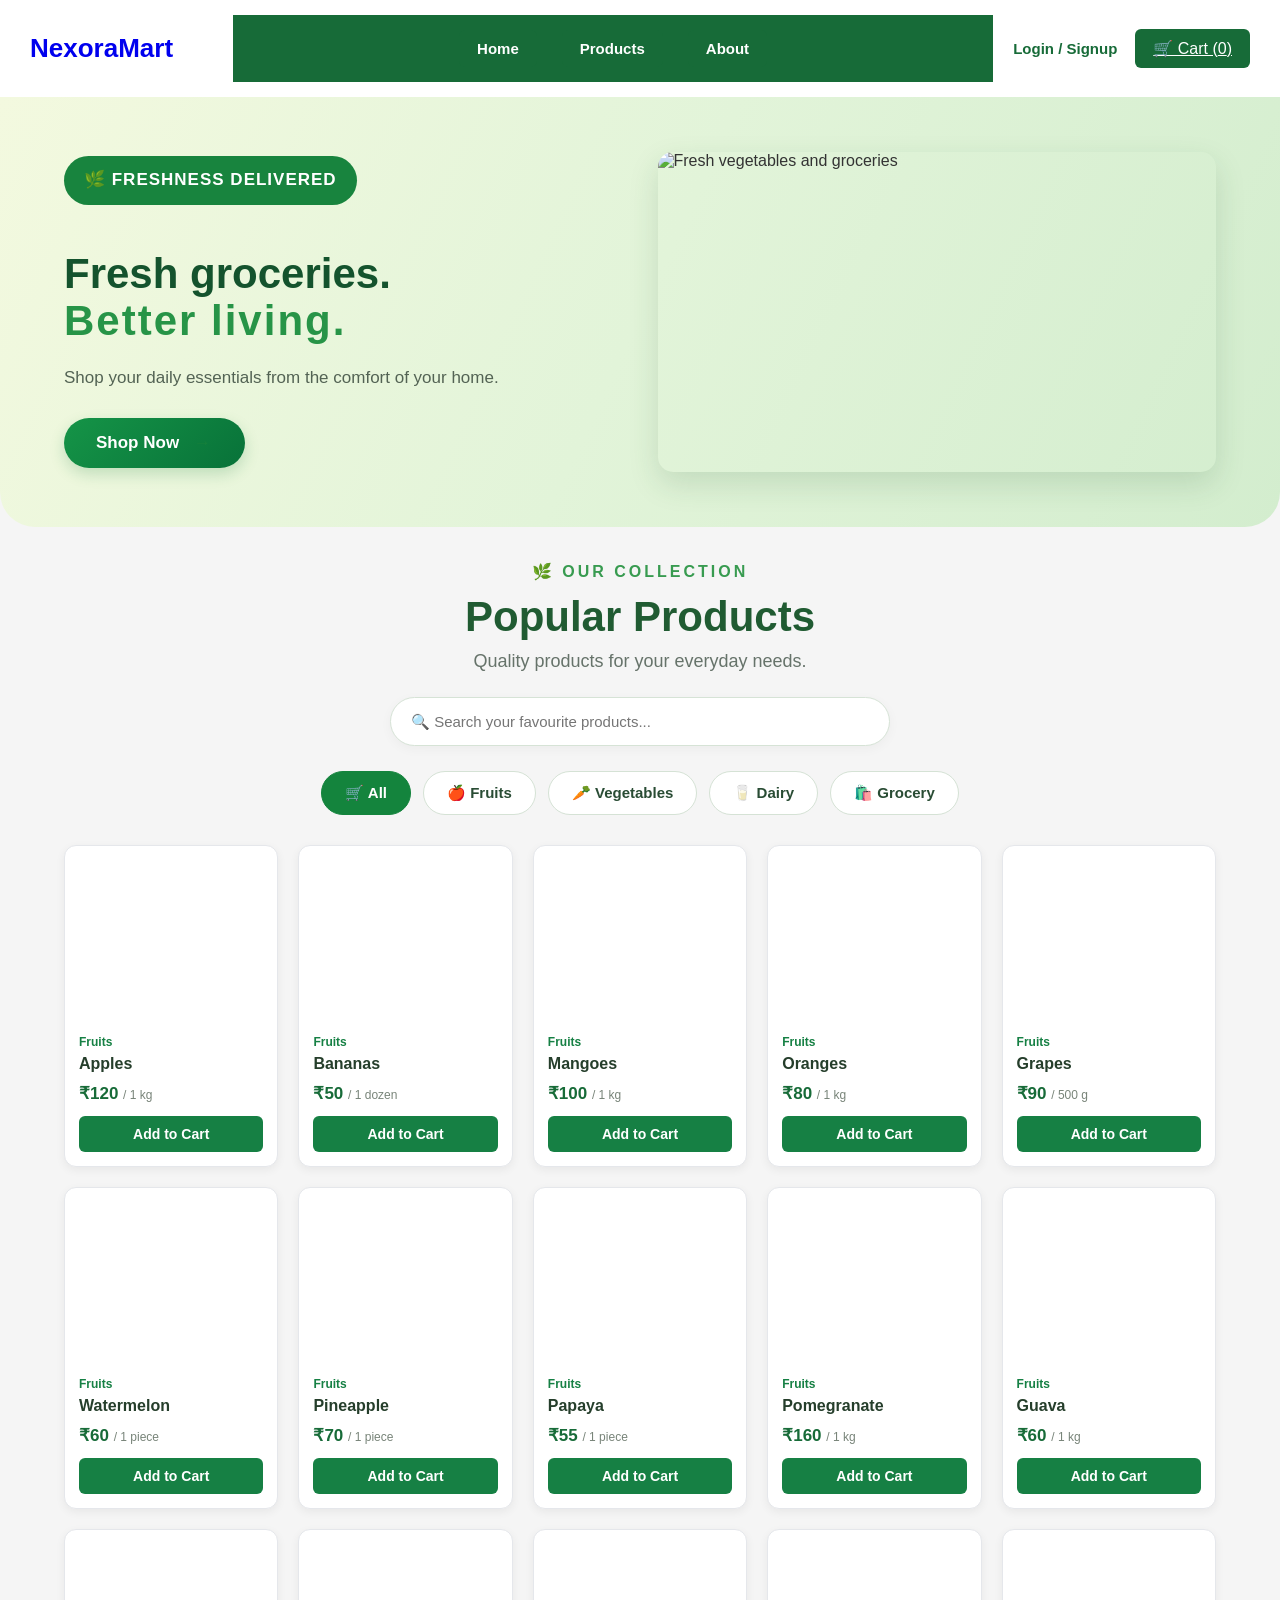
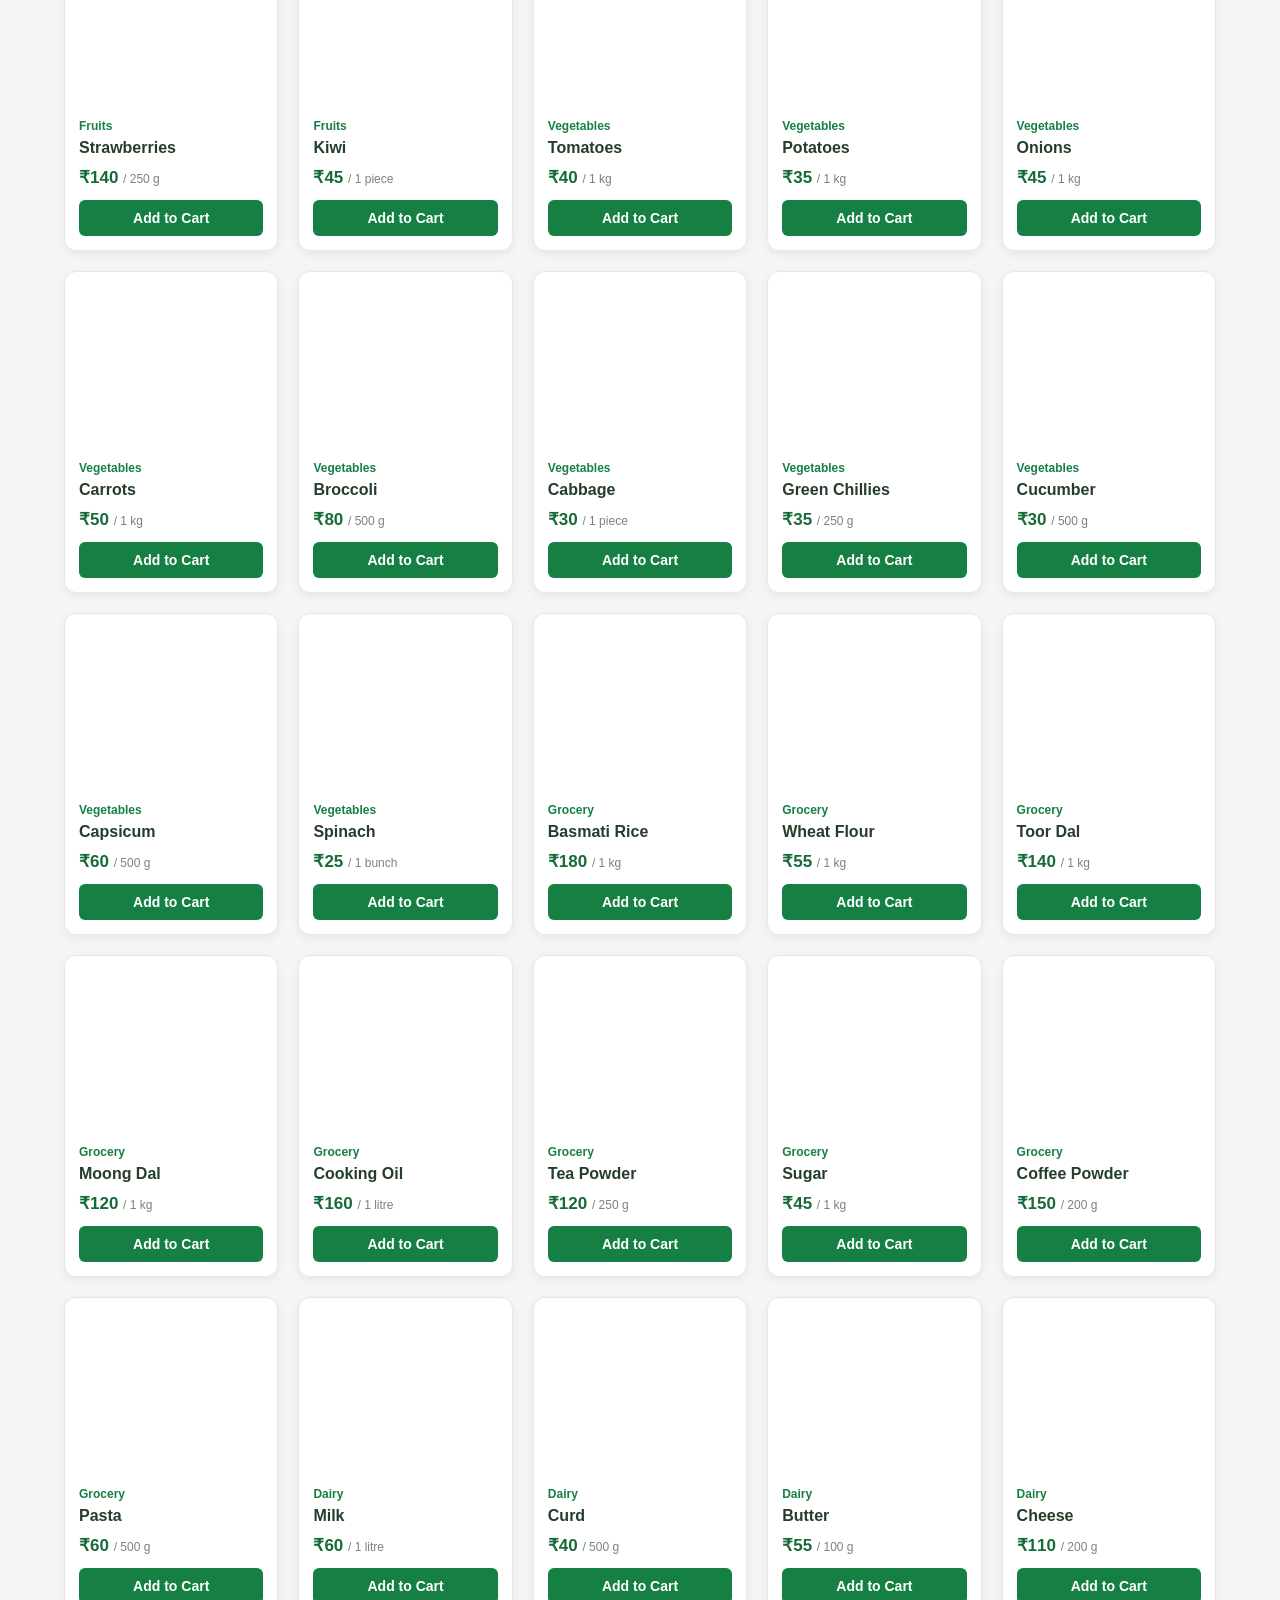
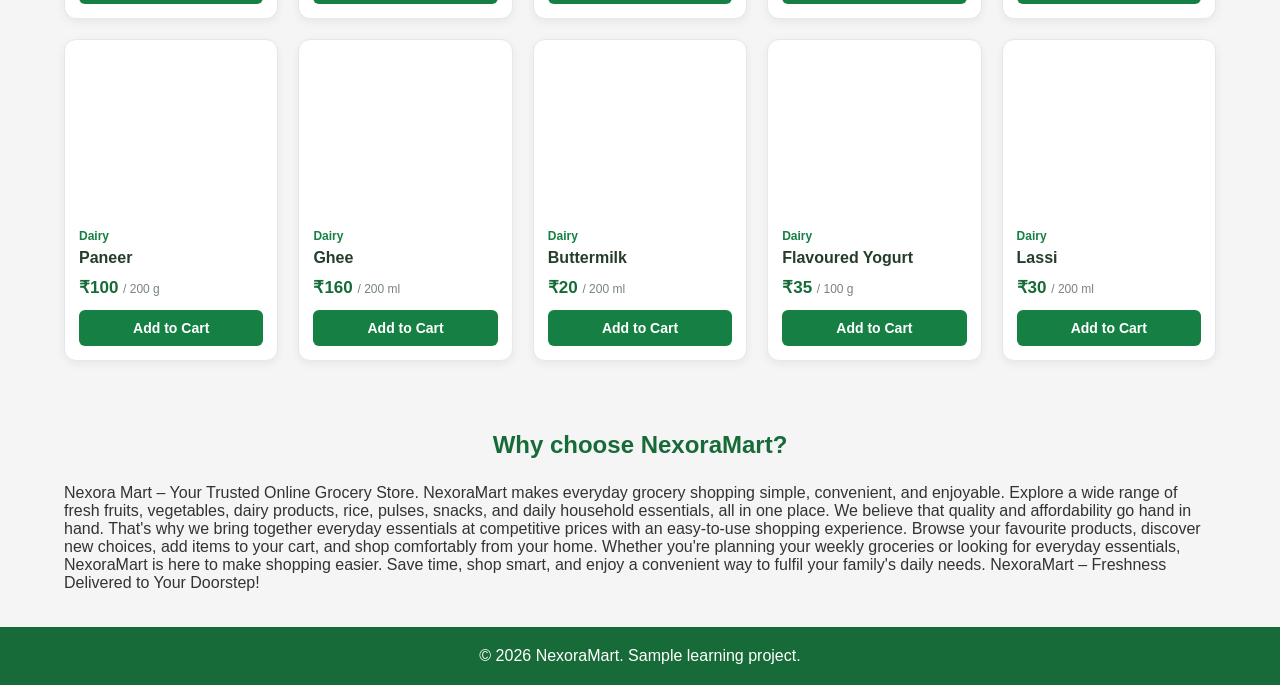
==== index.html @ e3ace0a4 "Add files via upload nexora mart changes first upload" ====
<!DOCTYPE html>
<html lang="en">
<head>
    <meta charset="UTF-8">
    <meta name="viewport" content="width=device-width, initial-scale=1.0">
    <title>NexoraMart | Online Grocery Store</title>
    <link rel="stylesheet" href="./style.css">
    <script src="./script.js" defer></script>
</head>
<body>

   <!-- Navigation -->
<header class="navbar">

    <a href="#" class="logo">Nexora<span>Mart</span></a>

    <nav>
        <a href="#home">Home</a>
        <a href="#products">Products</a>
        <a href="#about">About</a>
    </nav>

    <div class="nav-actions">
        <a href="login.html" class="login-link">Login / Signup</a>

<a href="cart.html" class="cart-button">
    🛒 Cart (<span id="cartCount">0</span>)
</a>
    </div>

</header>

    <main>   
<!-- HERO SECTION -->
<section class="hero-section">

    <div class="hero-content">

        <p class="hero-badge">
            🌿 FRESHNESS DELIVERED
        </p>

        <h1>
            Fresh groceries.
            <span>Better living.</span>
        </h1>

        <p class="hero-description">
            Shop your daily essentials from the comfort of your home.
        </p>

        <a href="#products" class="hero-button">
            Shop Now <span>→</span>
        </a>

    </div>

    <div class="hero-image">
        <img
            src="https://images.unsplash.com/photo-1542838132-92c53300491e?w=1000"
            alt="Fresh vegetables and groceries"
        >
    </div>

</section>


<!-- POPULAR PRODUCTS SECTION -->
<section class="collection-section" id="products">

    <div class="section-heading">

        <p class="section-label">🌿 OUR COLLECTION</p>

        <h2>Popular Products</h2>

        <p>
            Quality products for your everyday needs.
        </p>

    </div>

    <!-- Search -->
    <div class="product-search">
        <input
            type="text"
            id="searchInput"
            placeholder="🔍 Search your favourite products..."
        >
    </div>

    <!-- Category Filters -->
    <div class="category-filters" id="categoryFilters">

        <button class="filter-button active" data-category="All">
            🛒 All
        </button>

        <button class="filter-button" data-category="Fruits">
            🍎 Fruits
        </button>

        <button class="filter-button" data-category="Vegetables">
            🥕 Vegetables
        </button>

        <button class="filter-button" data-category="Dairy">
            🥛 Dairy
        </button>

        <button class="filter-button" data-category="Grocery">
            🛍️ Grocery
        </button>

    </div>

    <!-- JavaScript inserts products here -->
    <div class="product-grid" id="productGrid"></div>

    <p class="empty-message" id="emptyMessage" hidden>
        No products found. Try another search.
    </p>

</section>

            <!-- JavaScript will insert product cards here -->
            <div class="product-grid" id="productGrid"></div>
            <p class="empty-message" id="emptyMessage" hidden>
                No products found. Try another search.
            </p>
        </section>

        <!-- About section -->
        <section class="about-section" id="about">
            <h2>Why choose NexoraMart?</h2>
<p>Nexora Mart – Your Trusted Online Grocery Store. NexoraMart makes everyday grocery shopping simple, convenient, and enjoyable. Explore a wide range of fresh fruits, vegetables, dairy products, rice, pulses, snacks, and daily household essentials, all in one place.

We believe that quality and affordability go hand in hand. That's why we bring together everyday essentials at competitive prices with an easy-to-use shopping experience. Browse your favourite products, discover new choices, add items to your cart, and shop comfortably from your home.

Whether you're planning your weekly groceries or looking for everyday essentials, NexoraMart is here to make shopping easier. Save time, shop smart, and enjoy a convenient way to fulfil your family's daily needs. NexoraMart – Freshness Delivered to Your Doorstep!</p>
        </section>
    </main>

    <!-- Cart panel -->
    <aside class="cart-panel" id="cartPanel" aria-label="Shopping cart" hidden>
        <div class="cart-header">
            <h2>Your Cart</h2>
            <button id="closeCart" class="close-button" aria-label="Close cart">
                ✕
            </button>
        </div>

        <div id="cartItems" class="cart-items"></div>

        <div class="cart-footer">
            <h3>Total: <span id="cartTotal">₹0</span></h3>
            <button id="checkoutButton" class="primary-button">
                Checkout
            </button>
        </div>
    </aside>

    <footer class="footer">
        <p>© 2026 NexoraMart. Sample learning project.</p>
    </footer>

    <script>
document.addEventListener("DOMContentLoaded", function () {

    let cart = JSON.parse(localStorage.getItem("nexoraCart")) || [];

    function updateCartCount() {
        const count = cart.reduce((total, item) =>
            total + item.quantity, 0
        );

        const cartCount = document.getElementById("cartCount");

        if (cartCount) {
            cartCount.textContent = count;
        }
    }

    document.querySelectorAll(".add-button").forEach(button => {

        button.addEventListener("click", function () {

            const name = this.dataset.name;
            const price = Number(this.dataset.price);
            const image = this.dataset.image;

            const existingProduct = cart.find(item =>
                item.name === name
            );

            if (existingProduct) {
                existingProduct.quantity++;
            } else {
                cart.push({
                    name: name,
                    price: price,
                    image: image,
                    quantity: 1
                });
            }

            localStorage.setItem(
                "nexoraCart",
                JSON.stringify(cart)
            );

            updateCartCount();

            this.textContent = "✓ Added";

            setTimeout(() => {
                this.textContent = "Add to Cart";
            }, 1000);
        });

    });

    updateCartCount();

});
</script>

</body>
</html>
---- style.css ----
/* =====================================
   NEXORAMART - MODERN HOMEPAGE DESIGN
===================================== */

html {
    scroll-behavior: smooth;
}

body {
    background: #f8fbf7;
    color: #263b2d;
    font-family: 'Segoe UI', Arial, sans-serif;
}

/* =====================================
   HERO SECTION
===================================== */

.hero-section {
    display: flex;
    align-items: center;
    justify-content: space-between;
    gap: 35px;

    min-height: 430px;
    padding: 55px 7%;

    background: linear-gradient(
        115deg,
        #f3f9df,
        #e2f4d9,
        #d3edce
    );

    border-radius: 0 0 35px 35px;
    overflow: hidden;
}

.hero-content {
    flex: 1;
    max-width: 600px;
}

.hero-badge {
    display: inline-block;
    padding: 10px 20px;

    background: #18843e;
    color: white;

    border-radius: 30px;
    font-size: 14px;
    font-weight: 700;
    letter-spacing: 1px;

    margin-bottom: 20px;
}

.hero-content h1 {
    font-size: clamp(38px, 5vw, 65px);
    line-height: 1.12;
    font-weight: 800;
    color: #174a2b;
    margin-bottom: 20px;
}

.hero-content h1 span {
    display: block;
    color: #279447;
}

.hero-description {
    font-size: 19px;
    line-height: 1.6;
    color: #536354;
    margin-bottom: 28px;
}

.hero-button {
    display: inline-flex;
    align-items: center;
    gap: 15px;

    padding: 15px 32px;

    background: linear-gradient(
        135deg,
        #159447,
        #087239
    );

    color: white;
    text-decoration: none;
    font-size: 17px;
    font-weight: 700;

    border-radius: 35px;
    box-shadow: 0 6px 15px rgba(15, 120, 57, 0.2);

    transition: 0.3s;
}

.hero-button:hover {
    transform: translateY(-3px);
    box-shadow: 0 9px 20px rgba(15, 120, 57, 0.3);
}

.hero-image {
    flex: 1;
    display: flex;
    justify-content: center;
    align-items: center;
}

.hero-image img {
    width: 100%;
    max-width: 570px;
    height: 340px;
    object-fit: cover;
    border-radius: 25px;
    box-shadow: 0 12px 30px rgba(35, 90, 45, 0.15);
}
.navbar {
    display: flex;
    align-items: center;
    justify-content: space-between;
    flex-wrap: nowrap;
    width: 100%;
    padding: 15px 30px;
    background: #ffffff;
    gap: 20px;
}

.logo {
    flex-shrink: 0;
    font-size: 26px;
    font-weight: bold;
    text-decoration: none;
}

.navbar nav {
    display: flex;
    align-items: center;
    gap: 25px;
    flex: 1;
    margin-left: 40px;
    white-space: nowrap;
}

.navbar nav a {
    text-decoration: none;
    color: #ffffff;
    background: #176b38;
    font-size: 15px;
    font-weight: 600;
    padding: 10px 18px;
    border-radius: 6px;
    transition: 0.3s ease;
}

.navbar nav a:hover {
    background: #0f512a;
}

.nav-actions {
    display: flex;
    align-items: center;
    gap: 18px;
    flex-shrink: 0;
    white-space: nowrap;
}

.login-link {
    text-decoration: none;
    color: #176b38;
    font-weight: 600;
    font-size: 15px;
}

.cart-button {
    padding: 10px 18px;
    background: #176b38;
    color: white;
    border: none;
    border-radius: 6px;
    cursor: pointer;
}

/* =====================================
   COLLECTION SECTION
===================================== */

.collection-section {
    padding: 65px 4% 50px;
    max-width: 1600px;
    margin: auto;
}

.section-heading {
    text-align: center;
    margin-bottom: 25px;
}

.section-label {
    color: #389b50;
    font-weight: 800;
    font-size: 16px;
    letter-spacing: 3px;
    margin-bottom: 12px;
}

.section-heading h2 {
    color: #205b32;
    font-size: clamp(30px, 4vw, 42px);
    margin-bottom: 10px;
}

.section-heading > p:last-child {
    color: #66736a;
    font-size: 18px;
}


/* =====================================
   SEARCH BOX
===================================== */

.product-search {
    max-width: 500px;
    margin: 25px auto;
}

.product-search input {
    width: 100%;
    padding: 15px 20px;

    border: 1px solid #d6e3d6;
    border-radius: 30px;
    outline: none;

    background: white;
    font-size: 15px;

    box-shadow: 0 3px 12px rgba(0, 0, 0, 0.04);
}

.product-search input:focus {
    border-color: #249447;
    box-shadow: 0 0 0 3px rgba(36, 148, 71, 0.1);
}


/* =====================================
   CATEGORY FILTER BUTTONS
===================================== */

.category-filters {
    display: flex;
    justify-content: center;
    align-items: center;
    flex-wrap: wrap;
    gap: 12px;
    margin: 25px 0 30px;
}

.filter-button {
    padding: 12px 23px;

    background: white;
    color: #294c34;

    border: 1px solid #d5e2d5;
    border-radius: 30px;

    font-size: 15px;
    font-weight: 700;
    cursor: pointer;

    transition: 0.25s;
}

.filter-button:hover,
.filter-button.active {
    background: #14843d;
    color: white;
    border-color: #14843d;
}


/* =====================================
   PRODUCT GRID
===================================== */

.product-grid {
    display: grid;
    grid-template-columns: repeat(5, minmax(0, 1fr));
    gap: 22px;
    width: 100%;
    align-items: stretch;
}

.product-card {
    background: white;
    border: 1px solid #edf0eb;
    border-radius: 18px;
    overflow: hidden;

    min-width: 0;
    width: 100%;

    box-shadow: 0 5px 18px rgba(30, 70, 35, 0.07);
    transition: transform 0.3s, box-shadow 0.3s;
}

.product-card:hover {
    transform: translateY(-6px);
    box-shadow: 0 12px 25px rgba(30, 70, 35, 0.13);
}

.product-image {
    display: block;
    width: 100%;
    height: 175px;
    object-fit: cover;
}

.product-info {
    padding: 15px;
}

.product-category {
    color: #279447;
    font-size: 12px;
    font-weight: 700;
    margin-bottom: 8px;
}

.product-info h3 {
    color: #253e2b;
    font-size: 17px;
    margin-bottom: 10px;
}

.product-price {
    color: #176c35;
    font-size: 18px;
    font-weight: 800;
    margin-bottom: 14px;
}

.product-price small {
    font-size: 12px;
    color: #788479;
    font-weight: 400;
}

.add-button {
    width: 100%;
    padding: 11px;

    background: linear-gradient(
        135deg,
        #159447,
        #087239
    );

    color: white;
    border: none;
    border-radius: 25px;

    font-size: 14px;
    font-weight: 700;
    cursor: pointer;

    transition: 0.25s;
}

.add-button:hover {
    background: #075d2c;
}

.empty-message {
    text-align: center;
    color: #777;
    padding: 30px;
}


/* =====================================
   RESPONSIVE DESIGN
===================================== */

@media (max-width: 1100px) {
    .product-grid {
        grid-template-columns: repeat(3, minmax(0, 1fr));
    }

    .hero-section {
        padding: 45px 5%;
    }
}

@media (max-width: 700px) {
    .hero-section {
        flex-direction: column;
        text-align: center;
        padding: 40px 20px;
    }

    .hero-image img {
        height: 240px;
    }

    .hero-content h1 {
        font-size: 40px;
    }

    .collection-section {
        padding: 40px 15px;
    }

    .product-grid {
        grid-template-columns: repeat(2, minmax(0, 1fr));
        gap: 13px;
    }

    .product-image {
        height: 130px;
    }

    .product-info {
        padding: 10px;
    }

    .product-info h3 {
        font-size: 14px;
    }

    .filter-button {
        padding: 10px 15px;
        font-size: 13px;
    }
}

@media (max-width: 370px) {
    .product-grid {
        grid-template-columns: 1fr;
    }
}

* {
    margin: 0;
    padding: 0;
    box-sizing: border-box;
}

body {
    font-family: Arial, sans-serif;
    background: #f5f5f5;
    color: #333;
}

/* Header */
header {
    background: #ffffff;
    color: #176b38;
    text-align: center;
    padding: 25px;
}

header h1 {
    margin-bottom: 8px;
}

/* Navigation */
nav {
    background: #176b38;
    padding: 15px;
    display: flex;
    justify-content: center;
    align-items: center;
    gap: 30px;
    flex-wrap: wrap;
}

nav a {
    color: white;
    text-decoration: none;
    font-weight: bold;
}

nav a:hover {
    color: #ffdf00;
}

.cart {
    color: white;
    font-weight: bold;
}

/* Search */
.search {
    text-align: center;
    padding: 25px;
}

.search input {
    width: 300px;
    max-width: 65%;
    padding: 12px;
    border: 1px solid #ccc;
    border-radius: 5px;
}

.search button {
    padding: 12px 20px;
    background: #176b38;
    color: white;
    border: none;
    border-radius: 5px;
    cursor: pointer;
}

/* Banner */
.banner {
    background: linear-gradient(120deg, #176b38, #70b957);
    color: white;
    text-align: center;
    padding: 65px 20px;
}

.banner h2 {
    font-size: 32px;
    margin-bottom: 15px;
}

.banner p {
    margin-bottom: 25px;
}

.shop-btn {
    display: inline-block;
    background: #ffdf00;
    color: #222;
    padding: 12px 25px;
    border-radius: 5px;
    text-decoration: none;
    font-weight: bold;
}

/* Sections */
section:not(.search):not(.banner) {
    padding: 35px 5%;
}

section h2 {
    text-align: center;
    margin-bottom: 25px;
    color: #176b38;
}

/* Categories */
.categories {
    display: flex;
    justify-content: center;
    flex-wrap: wrap;
    gap: 20px;
}

.category {
    background: white;
    padding: 25px;
    border-radius: 10px;
    text-align: center;
    font-size: 35px;
    width: 150px;
    box-shadow: 0 2px 8px #ddd;
}

.category p {
    font-size: 16px;
    margin-top: 10px;
}

/* Products */
.products {
    display: grid;
    grid-template-columns: repeat(3, 1fr);
    gap: 25px;
}

.product {
    background: white;
    text-align: center;
    padding: 25px;
    border-radius: 10px;
    box-shadow: 0 2px 8px #ddd;
}

.product-image {
    font-size: 65px;
    margin-bottom: 15px;
}

.product h3 {
    margin: 10px 0;
}

.product p {
    color: #777;
}

.product button {
    background: #176b38;
    color: white;
    padding: 12px 20px;
    border: none;
    border-radius: 5px;
    margin-top: 12px;
    cursor: pointer;
}

.product button:hover {
    background: #0d4c27;
}

#no-results {
    text-align: center;
    padding: 20px;
}

/* Contact */
.contact {
    background: white;
    text-align: center;
    line-height: 2;
}

/* Footer */
footer {
    background: #176b38;
    color: white;
    text-align: center;
    padding: 20px;
}

/* Mobile responsive */
@media (max-width: 700px) {
    .products {
        grid-template-columns: repeat(2, 1fr);
    }

    nav {
        gap: 15px;
    }

    .banner h2 {
        font-size: 24px;
    }
}

@media (max-width: 450px) {
    .products {
        grid-template-columns: 1fr;
    }

    .category {
        width: 130px;
    }
}

/* Professional hero banner */

.hero {
    display: flex;
    align-items: center;
    justify-content: space-between;
    background: #e8f5e9;
    padding: 50px 6%;
    gap: 30px;
    border-radius: 15px;
    margin: 25px;
}

.hero-content {
    flex: 1;
}

.hero-content span {
    color: #16803c;
    font-weight: bold;
    letter-spacing: 2px;
}

.hero-content h1 {
    font-size: 42px;
    color: #14532d;
    margin: 20px 0;
}

.hero-content p {
    font-size: 17px;
    line-height: 1.7;
    margin-bottom: 25px;
}

.hero-btn {
    display: inline-block;
    background: #16803c;
    color: white;
    padding: 14px 28px;
    text-decoration: none;
    border-radius: 6px;
}

.hero-image {
    flex: 1;
}

.hero-image img {
    width: 100%;
    height: 320px;
    object-fit: cover;
    border-radius: 15px;
}

/* Mobile design */

@media (max-width: 700px) {
    .hero {
        flex-direction: column;
        padding: 25px;
        margin: 12px;
    }

    .hero-content h1 {
        font-size: 30px;
    }

    .hero-image img {
        height: 220px;
    }
}

.product-image img {
    width: 100%;
    height: 180px;
    object-fit: cover;
    border-radius: 8px;
}

/* =================================
   PRODUCT GRID - 5 ITEMS PER ROW
================================= */

#productGrid {
    display: grid;
    grid-template-columns: repeat(5, minmax(0, 1fr));
    gap: 20px;
    width: 100%;
    align-items: stretch;
}

/* Product Card */
.product-card {
    width: 100%;
    min-width: 0;
    background: #ffffff;
    border-radius: 12px;
    overflow: hidden;
    border: 1px solid #e5e7eb;
    box-shadow: 0 3px 10px rgba(0, 0, 0, 0.06);
    transition: transform 0.2s ease;
}

.product-card:hover {
    transform: translateY(-4px);
}

/* Product Image */
.product-image {
    display: block;
    width: 100%;
    height: 160px;
    object-fit: cover;
}

/* Product Information */
.product-info {
    padding: 14px;
}

.product-category {
    color: #168044;
    font-size: 12px;
    margin-bottom: 6px;
}

.product-info h3 {
    font-size: 16px;
    margin-bottom: 10px;
}

.product-price {
    font-size: 17px;
    font-weight: bold;
    color: #176b38;
    margin-bottom: 12px;
}

.product-price small {
    font-size: 12px;
    font-weight: normal;
}

/* Add to Cart Button */
.add-button {
    width: 100%;
    padding: 10px;
    background: #168044;
    color: white;
    border: none;
    border-radius: 6px;
    cursor: pointer;
}

.add-button:hover {
    background: #105d31;
}

/* Tablet */
@media (max-width: 1000px) {
    #productGrid {
        grid-template-columns: repeat(3, minmax(0, 1fr));
    }
}

/* Mobile */
@media (max-width: 650px) {
    #productGrid {
        grid-template-columns: repeat(2, minmax(0, 1fr));
        gap: 12px;
    }

    .product-image {
        height: 130px;
    }
}

@media (max-width: 370px) {
    #productGrid {
        grid-template-columns: 1fr;
    }
}
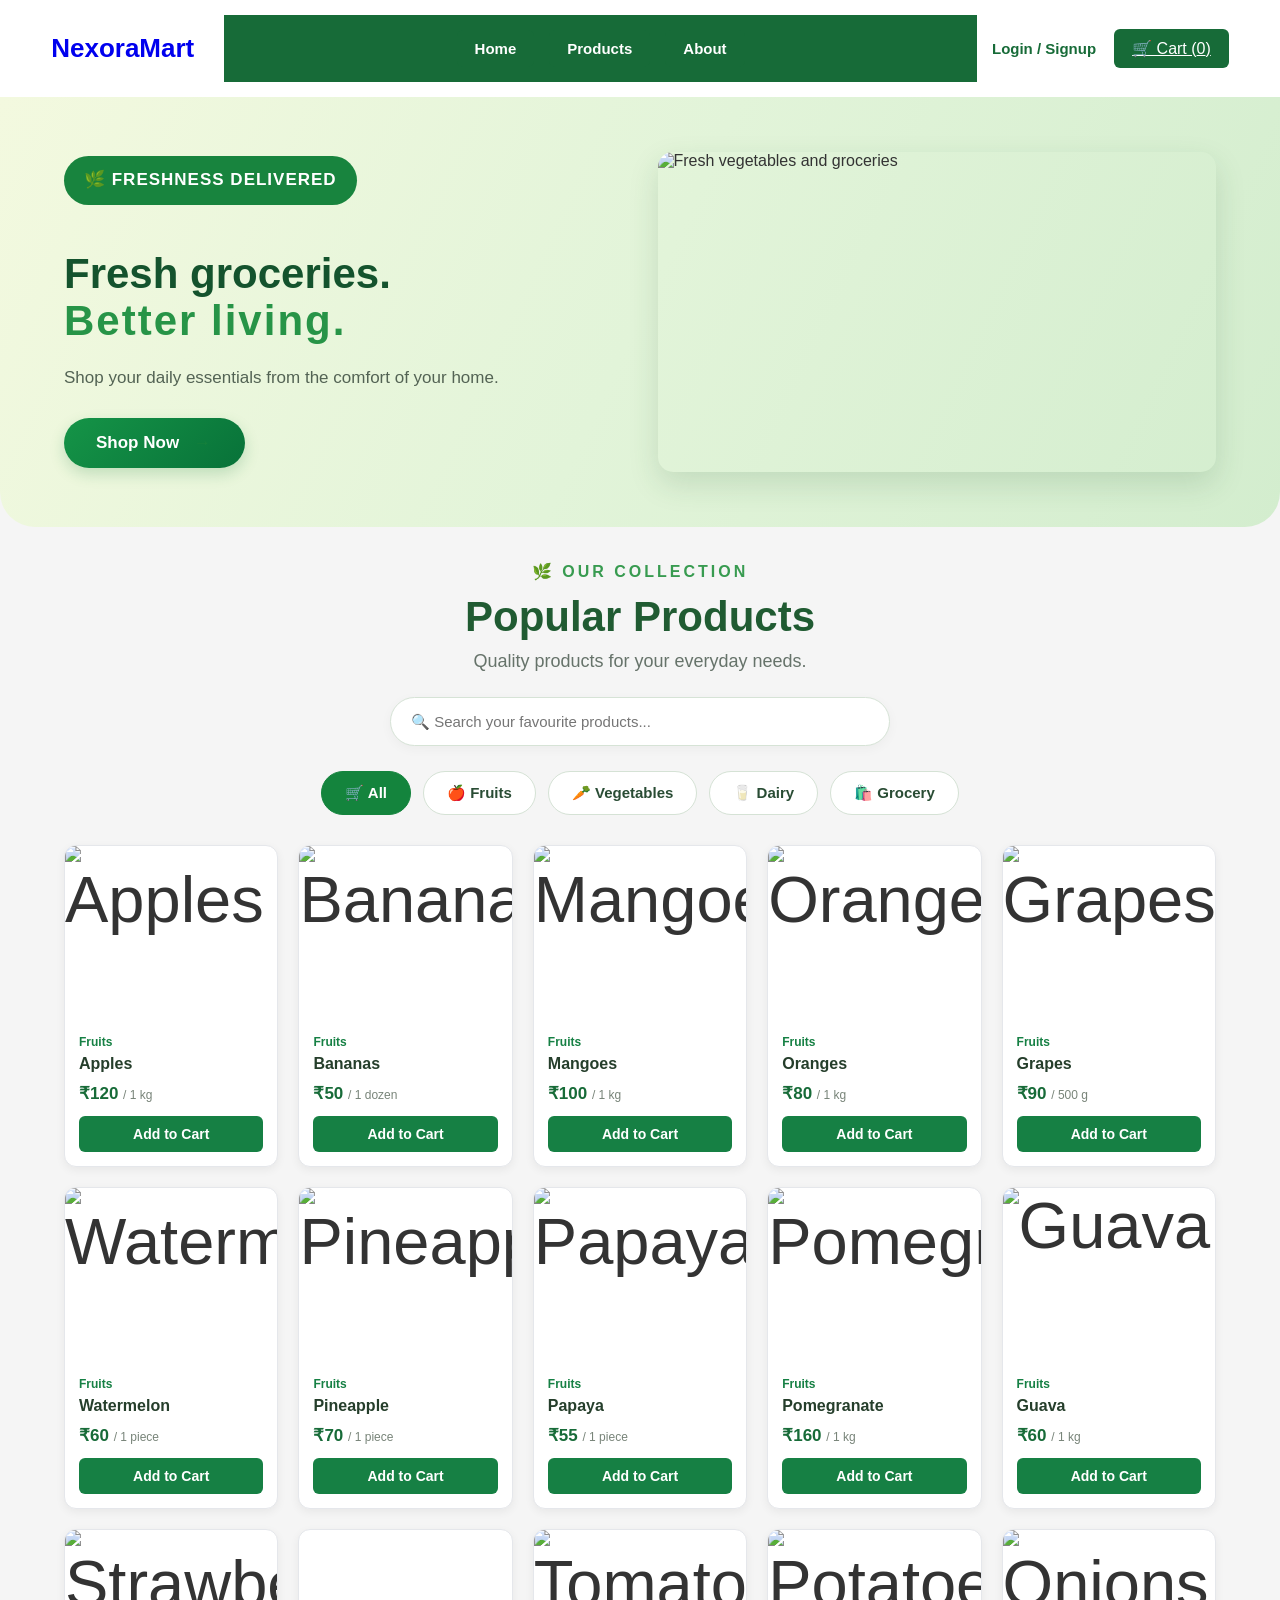
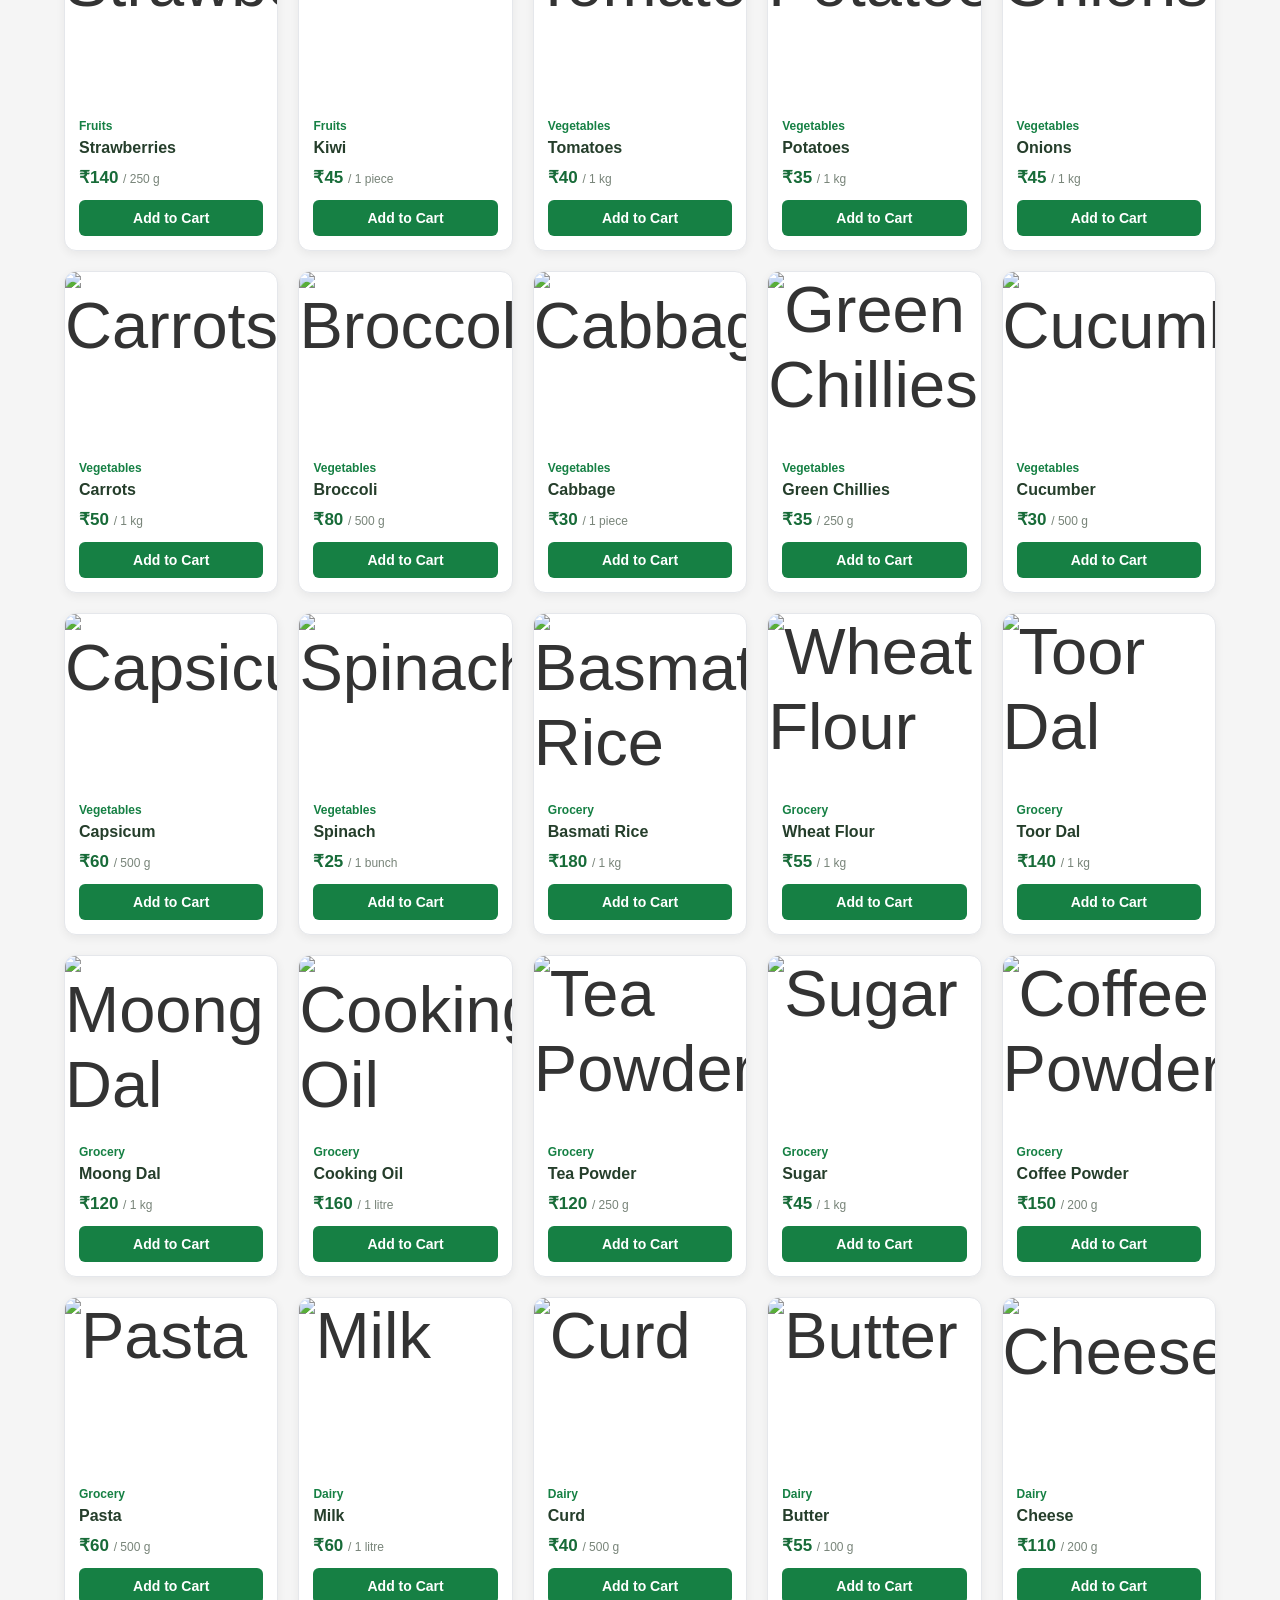
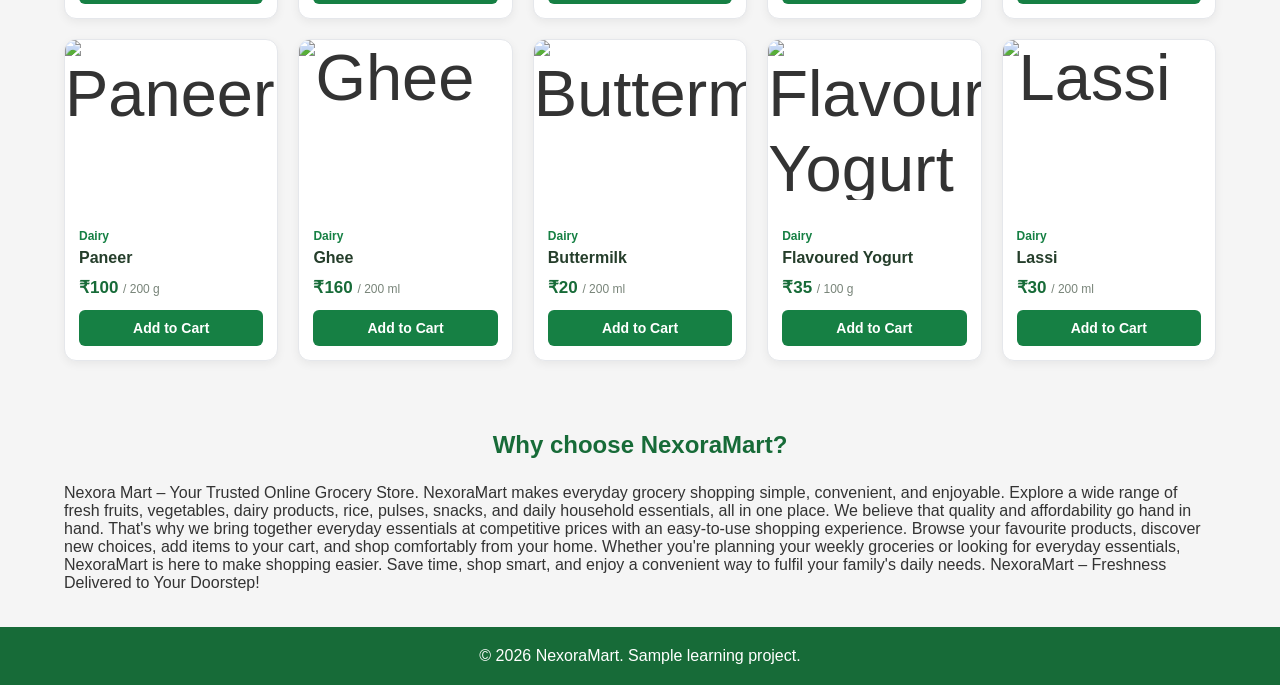
==== commit e24aa992: "Update index.html for mobile view" ====
--- a/index.html
+++ b/index.html
@@ -123,14 +123,6 @@
     </p>
 
 </section>
-
-            <!-- JavaScript will insert product cards here -->
-            <div class="product-grid" id="productGrid"></div>
-            <p class="empty-message" id="emptyMessage" hidden>
-                No products found. Try another search.
-            </p>
-        </section>
-
         <!-- About section -->
         <section class="about-section" id="about">
             <h2>Why choose NexoraMart?</h2>
--- a/style.css
+++ b/style.css
@@ -853,4 +853,339 @@
     #productGrid {
         grid-template-columns: 1fr;
     }
-}+}
+
+
+/* ==========================================
+   NEXORAMART - MOBILE RESPONSIVE FIX
+   ========================================== */
+
+/* Prevent horizontal scrolling */
+html, body {
+    width: 100%;
+    max-width: 100%;
+    overflow-x: hidden;
+}
+
+img {
+    max-width: 100%;
+}
+
+/* Desktop navigation improvements */
+.navbar {
+    width: 100%;
+    padding: 15px 4%;
+    gap: 15px;
+}
+
+.navbar nav {
+    margin-left: 15px;
+    gap: 15px;
+}
+
+/* ==========================================
+   MOBILE DESIGN
+   ========================================== */
+
+@media screen and (max-width: 700px) {
+
+    /* NAVIGATION BAR */
+    .navbar {
+        display: flex;
+        flex-wrap: wrap;
+        justify-content: space-between;
+        align-items: center;
+        gap: 12px;
+        padding: 12px 15px;
+    }
+
+    .logo {
+        font-size: 22px;
+    }
+
+    .navbar nav {
+        order: 3;
+        width: 100%;
+        display: flex;
+        justify-content: center;
+        align-items: center;
+        gap: 10px;
+        margin: 0;
+        padding-top: 8px;
+    }
+
+    .navbar nav a {
+        font-size: 13px;
+        padding: 9px 14px;
+        border-radius: 20px;
+    }
+
+    .nav-actions {
+        gap: 8px;
+    }
+
+    .login-link {
+        font-size: 12px;
+    }
+
+    .cart-button {
+        font-size: 12px;
+        padding: 9px 12px;
+        white-space: nowrap;
+    }
+
+    /* HERO SECTION */
+    .hero-section {
+        flex-direction: column;
+        text-align: center;
+        min-height: auto;
+        padding: 30px 16px;
+        gap: 22px;
+        border-radius: 0 0 20px 20px;
+    }
+
+    .hero-content {
+        width: 100%;
+    }
+
+    .hero-badge {
+        font-size: 11px;
+        padding: 8px 14px;
+        margin-bottom: 15px;
+    }
+
+    .hero-content h1 {
+        font-size: 30px;
+        line-height: 1.2;
+        margin-bottom: 14px;
+    }
+
+    .hero-description {
+        font-size: 14px;
+        line-height: 1.5;
+        margin-bottom: 20px;
+    }
+
+    .hero-button {
+        font-size: 14px;
+        padding: 12px 24px;
+    }
+
+    /* HERO IMAGE SMALLER */
+    .hero-image {
+        width: 100%;
+        justify-content: center;
+    }
+
+    .hero-image img {
+        width: 100%;
+        max-width: 320px;
+        height: 170px;
+        object-fit: cover;
+        border-radius: 15px;
+    }
+
+    /* COLLECTION SECTION */
+    .collection-section {
+        padding: 35px 12px;
+    }
+
+    .section-label {
+        font-size: 12px;
+        letter-spacing: 2px;
+    }
+
+    .section-heading h2 {
+        font-size: 26px;
+    }
+
+    .section-heading > p:last-child {
+        font-size: 14px;
+    }
+
+    /* SEARCH BOX */
+    .product-search {
+        width: 100%;
+        margin: 20px auto;
+    }
+
+    .product-search input {
+        width: 100%;
+        padding: 12px 15px;
+        font-size: 13px;
+    }
+
+    /* CATEGORY FILTERS */
+    .category-filters {
+        display: flex;
+        flex-wrap: wrap;
+        justify-content: center;
+        gap: 8px;
+        margin: 18px 0 22px;
+    }
+
+    .filter-button {
+        font-size: 12px;
+        padding: 9px 12px;
+    }
+
+    /* PRODUCT GRID */
+    #productGrid,
+    .product-grid {
+        display: grid;
+        grid-template-columns: repeat(2, minmax(0, 1fr));
+        gap: 10px;
+        width: 100%;
+    }
+
+    /* PRODUCT IMAGES SMALLER */
+    .product-card {
+        width: 100%;
+        min-width: 0;
+        border-radius: 12px;
+    }
+
+    .product-card .product-image {
+        width: 100%;
+        height: 105px;
+        object-fit: cover;
+        display: block;
+    }
+
+    /* Also support images inside a wrapper */
+    .product-card .product-image img {
+        width: 100%;
+        height: 105px;
+        object-fit: cover;
+        display: block;
+    }
+
+    .product-info {
+        padding: 9px;
+    }
+
+    .product-category {
+        font-size: 10px;
+        margin-bottom: 5px;
+    }
+
+    .product-info h3 {
+        font-size: 13px;
+        line-height: 1.3;
+        margin-bottom: 7px;
+    }
+
+    .product-price {
+        font-size: 15px;
+        margin-bottom: 9px;
+    }
+
+    .add-button {
+        padding: 9px 5px;
+        font-size: 12px;
+    }
+
+    /* ABOUT SECTION */
+    .about-section {
+        padding: 30px 16px;
+    }
+
+    .about-section h2 {
+        font-size: 23px;
+        text-align: center;
+    }
+
+    .about-section p {
+        font-size: 13px;
+        line-height: 1.7;
+        text-align: justify;
+    }
+
+    /* FOOTER */
+    .footer {
+        padding: 16px 10px;
+        font-size: 12px;
+        text-align: center;
+    }
+}
+
+/* EXTRA SMALL MOBILE SCREENS */
+@media screen and (max-width: 380px) {
+
+    .navbar {
+        padding: 10px;
+        gap: 8px;
+    }
+
+    .logo {
+        font-size: 19px;
+    }
+
+    .navbar nav {
+        gap: 6px;
+    }
+
+    .navbar nav a {
+        font-size: 12px;
+        padding: 8px 11px;
+    }
+
+    .login-link {
+        font-size: 11px;
+    }
+
+    .cart-button {
+        font-size: 11px;
+        padding: 8px;
+    }
+
+    .hero-content h1 {
+        font-size: 27px;
+    }
+
+    .hero-image img {
+        height: 150px;
+    }
+
+    #productGrid,
+    .product-grid {
+        grid-template-columns: repeat(2, minmax(0, 1fr));
+        gap: 8px;
+    }
+
+    .product-card .product-image,
+    .product-card .product-image img {
+        height: 95px;
+    }
+}
+
+/* Reduce product images on mobile only */
+@media screen and (max-width: 700px) {
+
+    #productGrid .product-image {
+        height: 90px !important;
+        width: 100% !important;
+        object-fit: contain !important;
+        display: block;
+    }
+
+    #productGrid .product-image img {
+        height: 90px !important;
+        width: 100% !important;
+        object-fit: contain !important;
+    }
+
+}
+
+/* Very small mobile screens */
+@media screen and (max-width: 380px) {
+
+    #productGrid .product-image {
+        height: 75px !important;
+    }
+
+    #productGrid .product-image img {
+        height: 75px !important;
+    }
+
+}
